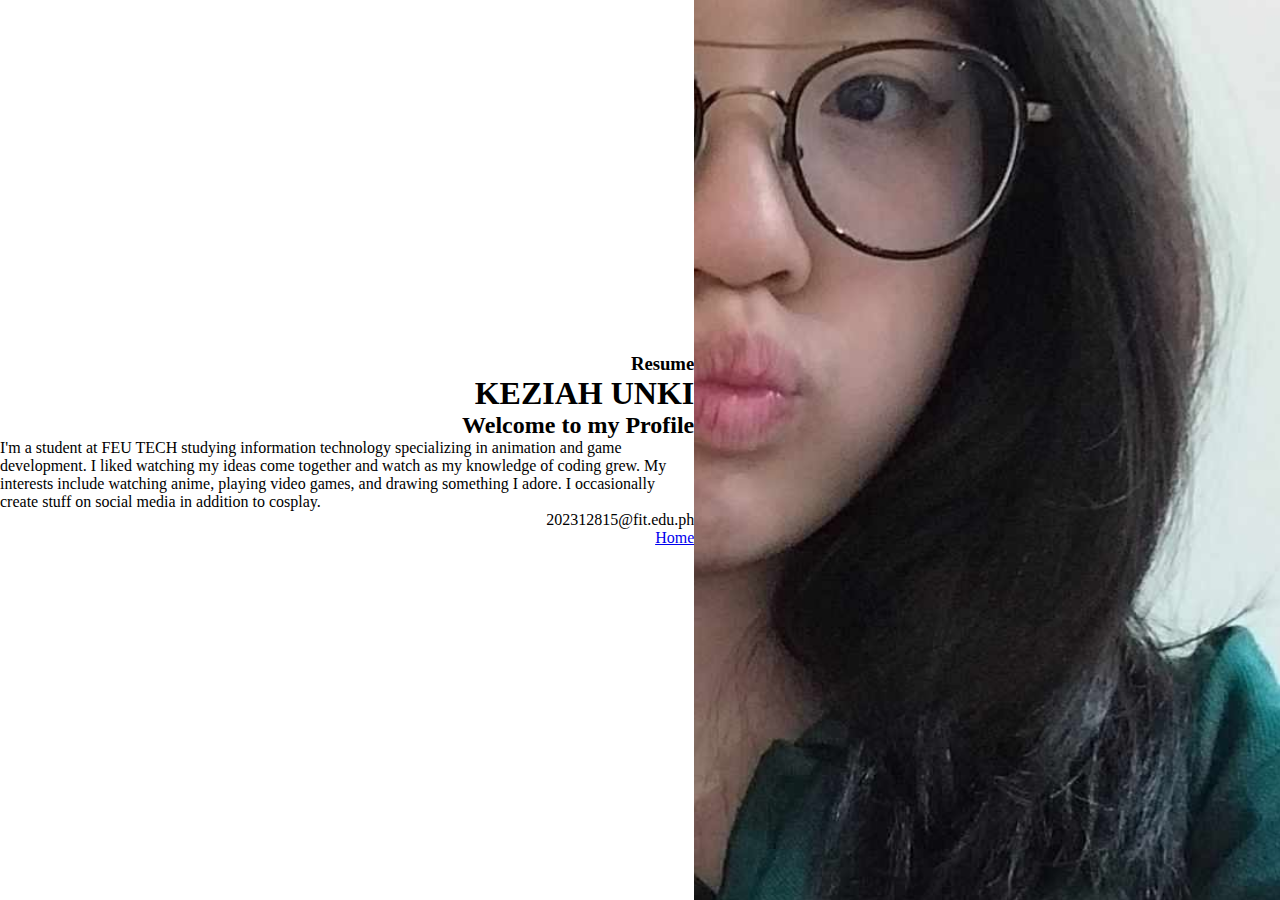
==== index.html @ bd9cda89 "feat(landing-page): Landing Page Layout done" ====
<!DOCTYPE html>
<html lang="en">
<head>
    <meta charset="UTF-8">
    <meta name="viewport" content="width=device-width, initial-scale=1.0">
    <title>Document</title>
    <link rel="stylesheet" href="./assets/css/style.css">
</head>
<body>
    <section id="landing-page">
        <div class="text">

            <h3>Resume</h3>
            <h1>KEZIAH UNKI</h1>
            <h2>Welcome to my Profile</h2>
            <p>I'm a student at FEU TECH studying information technology
                specializing in animation and game development. I liked watching
                my ideas come together and watch as my knowledge of coding grew.
                My interests include watching anime, playing video games,
                and drawing something I adore. I occasionally create stuff
                on social media in addition to cosplay. </p>
            <p>202312815@fit.edu.ph</p>

            <nav>
                <a href="#">Home</a>
            </nav>

        </div>

        <div class="image">
            <img class="keziah-01" src="./assets/img/keziah-01.jpg" alt="">
        </div>
    </section>
</body>
</html>
---- assets/css/style.css ----
* {
    box-sizing: border-box;
    margin: 0;
    padding: 0;
}  
#landing-page {
    display: flex;
    flex-direction: row;
    height: 100dvh;

    & .text {
        height: 100dvh;
        display: flex;
        flex-direction: column;
        justify-content: center;
        align-items: end;
        
    }

    & .image {
        overflow-x: hidden;
        width: 150dvw;
        
        & .keziah-01{
            
            object-fit: cover;
            object-position: -55dvw -68dvh;
            width: 104dvw;
            height: 100dvh;
          
        }
        
    }
}
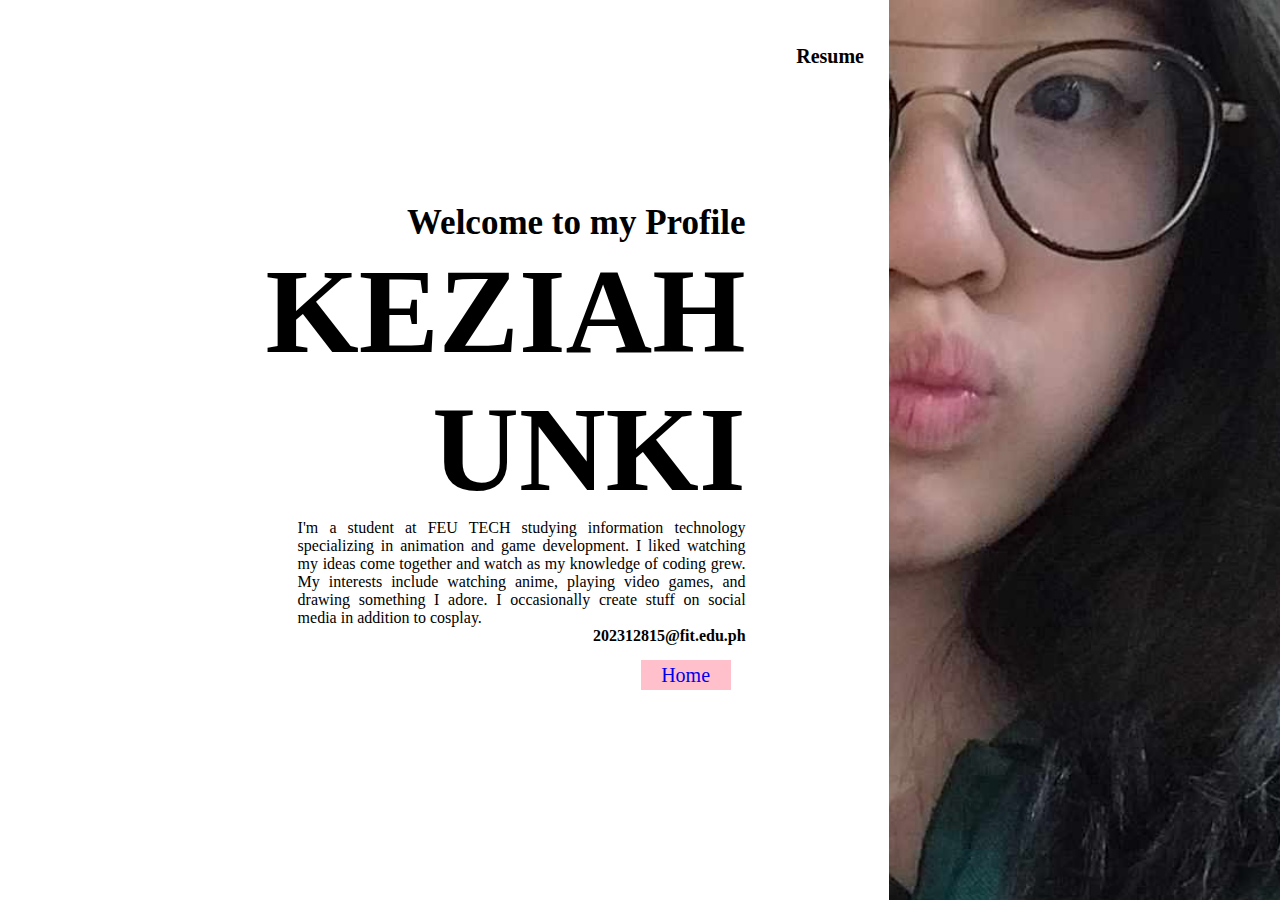
==== commit 43368c1f: "refactor(landing-page): Fixed Layout; added Text" ====
--- a/index.html
+++ b/index.html
@@ -9,21 +9,29 @@
 <body>
     <section id="landing-page">
         <div class="text">
+            <div class="sub title">
+                <h3>Resume</h3>
+            </div>
+           
+            <div class="middle title">
+                <h1>Welcome to my Profile</h1>
+                <h2>KEZIAH UNKI</h2>
+            </div>
 
-            <h3>Resume</h3>
-            <h1>KEZIAH UNKI</h1>
-            <h2>Welcome to my Profile</h2>
-            <p>I'm a student at FEU TECH studying information technology
-                specializing in animation and game development. I liked watching
-                my ideas come together and watch as my knowledge of coding grew.
-                My interests include watching anime, playing video games,
-                and drawing something I adore. I occasionally create stuff
-                on social media in addition to cosplay. </p>
-            <p>202312815@fit.edu.ph</p>
+            <div class="bottom title">
+                <p>I'm a student at FEU TECH studying information technology
+                    specializing in animation and game development. I liked watching
+                    my ideas come together and watch as my knowledge of coding grew.
+                    My interests include watching anime, playing video games,
+                    and drawing something I adore. I occasionally create stuff
+                    on social media in addition to cosplay. </p>
+                <h4>202312815@fit.edu.ph</h4>
+                
+                    <a href="./pages/about-me/index.html">Home</a>
+                
+            </div>
+            
 
-            <nav>
-                <a href="#">Home</a>
-            </nav>
 
         </div>
 
--- a/assets/css/style.css
+++ b/assets/css/style.css
@@ -10,15 +10,77 @@
 
     & .text {
         height: 100dvh;
+        width: 150dvw;
         display: flex;
         flex-direction: column;
-        justify-content: center;
-        align-items: end;
+        justify-content: space-around;
+        align-items: center;
+        margin-right: 25px ;
+
+        & .sub {
+            display: flex;
+            flex-direction: column;
+            align-items: end;
+            width: 96dvh;
+            margin: 5dvh 0dvh 10dvh 0dvh;
+
+            & > h3 {
+                font-size: 20px;
+                text-align: end;
+                
+            }
+        }
+
+        & .middle {
+
+            display: flex;
+            flex-direction: column;
+            align-items: end;
+            margin-top: 5dvh;
+
+            & > h1 {
+                font-size: 35px;
+            }
+
+            & > h2 {
+                font-size: 120px;
+                width: 49dvw;
+                text-align: end;
+
+            }
+        }
+
+        & .bottom {
+            display: flex;
+            flex-direction: column;
+            justify-content: center;
+            align-items: end;
+            margin-bottom: 29dvh;
+            margin-left: 14dvw;
+
+            & > p {
+                text-align: justify;
+                width: 35dvw;
+            }
+
+            & > a {
+                margin: 15px;
+                display: flex;
+                align-items: center;
+                justify-content: center;
+                height: 30px;
+                width: 90px;
+                background-color: pink;
+                text-decoration: none;
+                font-size: 20px;
+            }
+        }
         
     }
 
     & .image {
         overflow-x: hidden;
+        overflow-y: hidden;
         width: 150dvw;
         
         & .keziah-01{
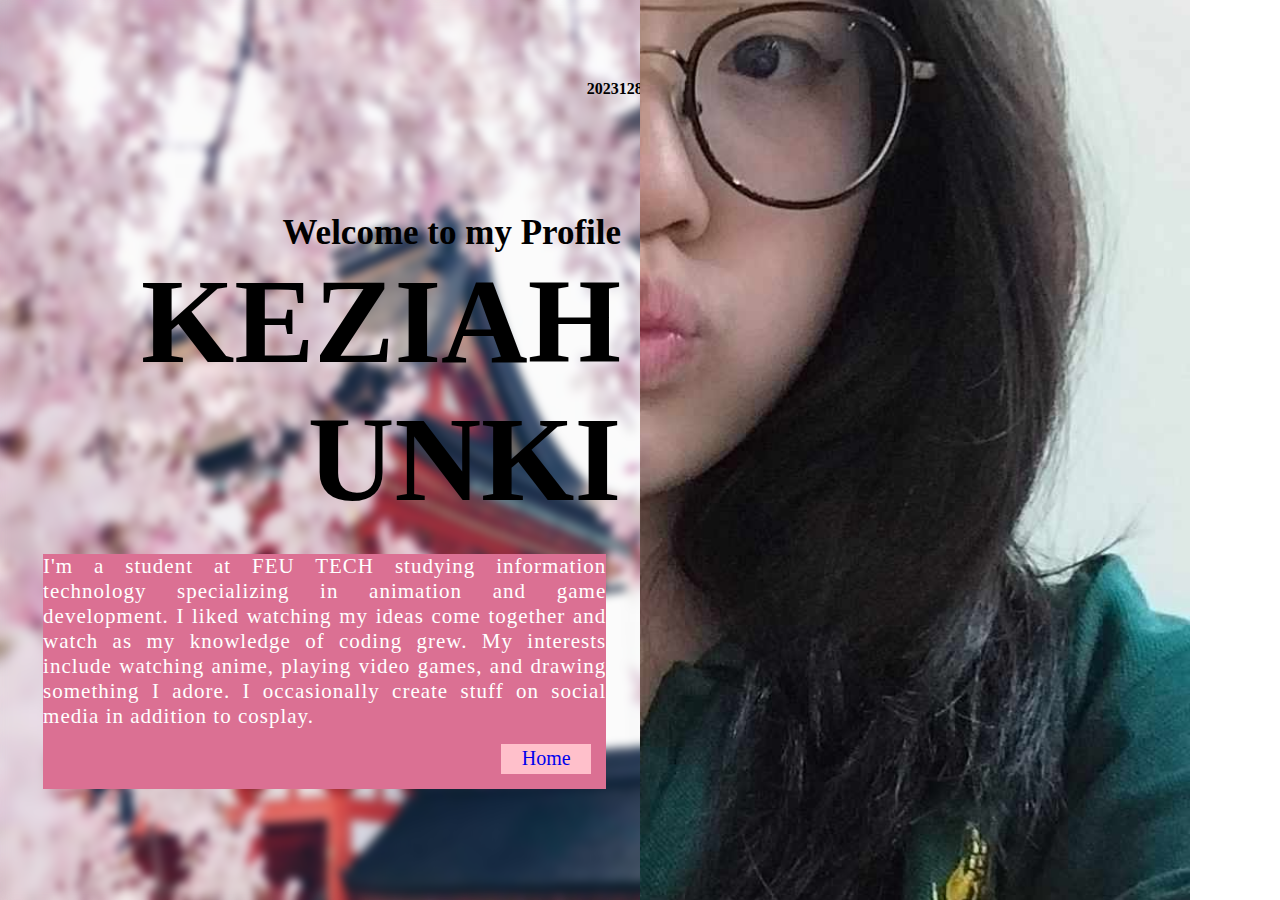
==== commit 776932dd: "refactor(landingpage): image background added" ====
--- a/index.html
+++ b/index.html
@@ -11,6 +11,8 @@
         <div class="text">
             <div class="sub title">
                 <h3>Resume</h3>
+                <h4>202312815@fit.edu.ph</h4>
+
             </div>
            
             <div class="middle title">
@@ -25,7 +27,6 @@
                     My interests include watching anime, playing video games,
                     and drawing something I adore. I occasionally create stuff
                     on social media in addition to cosplay. </p>
-                <h4>202312815@fit.edu.ph</h4>
                 
                     <a href="./pages/about-me/index.html">Home</a>
                 
--- a/assets/css/style.css
+++ b/assets/css/style.css
@@ -9,20 +9,37 @@
     height: 100dvh;
 
     & .text {
-        height: 100dvh;
-        width: 150dvw;
+        position: relative;
+        height: 94dvh;
+        width: 50dvw;
         display: flex;
         flex-direction: column;
         justify-content: space-around;
         align-items: center;
-        margin-right: 25px ;
+        padding-right: 25px ;
+
+        ::before{
+            content: " ";
+            position: absolute;
+            top: 0;
+            left: 0;
+            width: 150dvw;
+            height: 100dvh;
+            background-image: url(../img/background.jpg);
+            background-position: left;
+            background-size: 34% 121%; 
+            object-fit: contain;
+            background-repeat: no-repeat;
+            filter: blur(5px);
+            z-index: -1;
+        }
 
         & .sub {
             display: flex;
             flex-direction: column;
             align-items: end;
             width: 96dvh;
-            margin: 5dvh 0dvh 10dvh 0dvh;
+            margin: 5dvh 0dvh 5dvh 0dvh;
 
             & > h3 {
                 font-size: 20px;
@@ -53,14 +70,20 @@
         & .bottom {
             display: flex;
             flex-direction: column;
-            justify-content: center;
+            justify-content: end;
             align-items: end;
-            margin-bottom: 29dvh;
-            margin-left: 14dvw;
+            margin-bottom: 5dvh;
+            margin-right: 4px;
+            margin-left: 3dvw;
+            color: white;
+            background-color: palevioletred;
 
             & > p {
+                
                 text-align: justify;
-                width: 35dvw;
+                width: 44dvw;
+                letter-spacing: 1px;
+                font-size: 21px;
             }
 
             & > a {
@@ -81,14 +104,34 @@
     & .image {
         overflow-x: hidden;
         overflow-y: hidden;
-        width: 150dvw;
+        position: relative;
+        height: 100dvh;
+        width: 50dvw;
         
+        ::before{
+            content: " ";
+            position: absolute;
+            top: 0;
+            right:0;
+            width: 150dvw;
+            height: 100dvh;
+            background-image: url(../img/background.jpg);
+            background-position: right;
+            background-size: contain; 
+            background-repeat: no-repeat;
+            filter: blur(5px);
+            
+        }
+
         & .keziah-01{
             
             object-fit: cover;
             object-position: -55dvw -68dvh;
-            width: 104dvw;
+            width: 98dvw;
             height: 100dvh;
+           
+
+            
           
         }
         
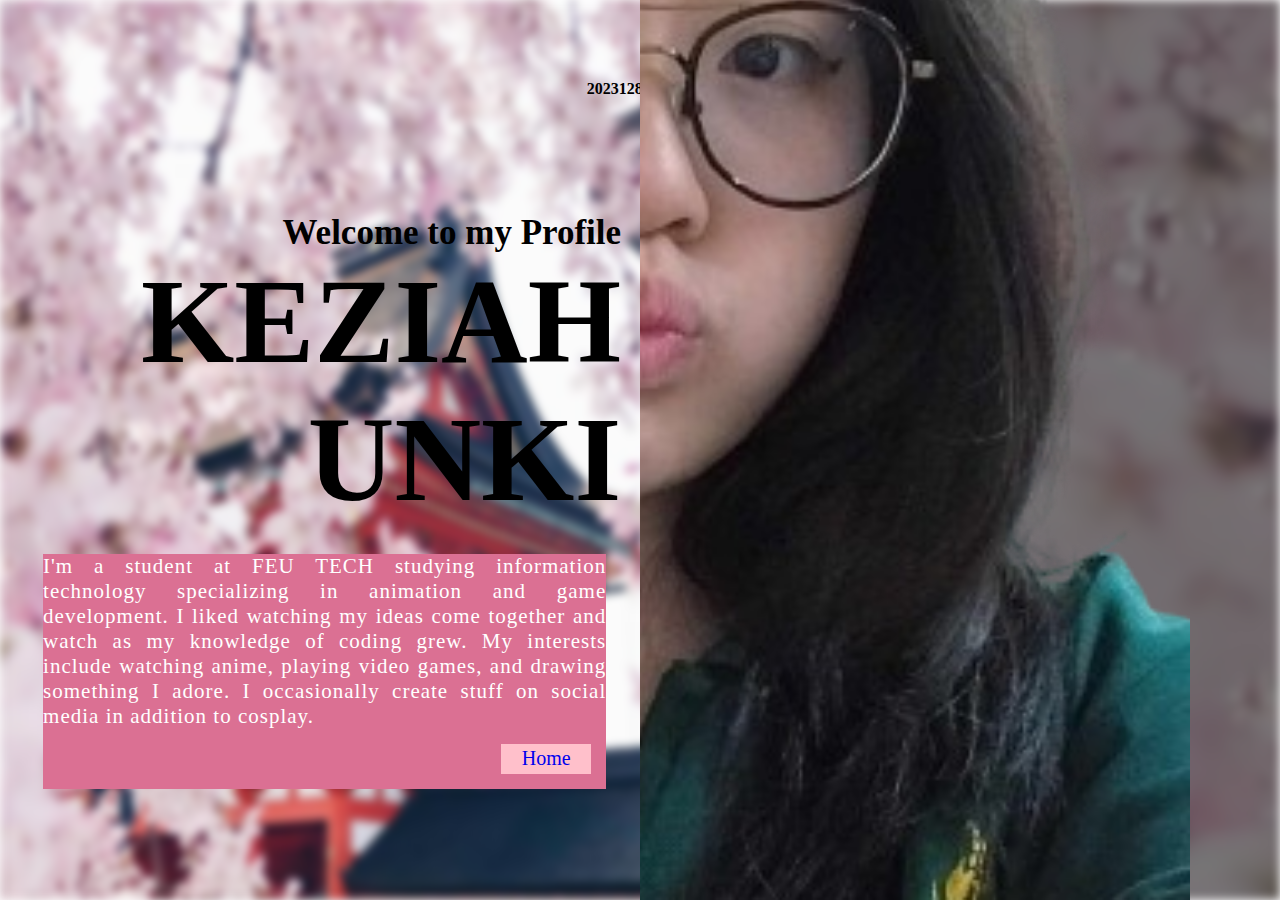
==== commit b926e71e: "fix(landing-page): before background image fixed" ====
--- a/index.html
+++ b/index.html
@@ -37,7 +37,7 @@
         </div>
 
         <div class="image">
-            <img class="keziah-01" src="./assets/img/keziah-01.jpg" alt="">
+            <img class="keziah-01" src="./assets/img/keziah-01-bg.png" alt="">
         </div>
     </section>
 </body>
--- a/assets/css/style.css
+++ b/assets/css/style.css
@@ -18,7 +18,7 @@
         align-items: center;
         padding-right: 25px ;
 
-        ::before{
+        &::before{
             content: " ";
             position: absolute;
             top: 0;
@@ -108,7 +108,7 @@
         height: 100dvh;
         width: 50dvw;
         
-        ::before{
+        &::before{
             content: " ";
             position: absolute;
             top: 0;
@@ -116,11 +116,12 @@
             width: 150dvw;
             height: 100dvh;
             background-image: url(../img/background.jpg);
-            background-position: right;
-            background-size: contain; 
+            background-position: left;
+            background-size: cover; 
             background-repeat: no-repeat;
-            filter: blur(5px);
-            
+            filter: blur(5px) brightness(0.5) contrast(0.7) ;
+            transform: scaleX(-1); /* flip vertically */
+            z-index: -1;
         }
 
         & .keziah-01{
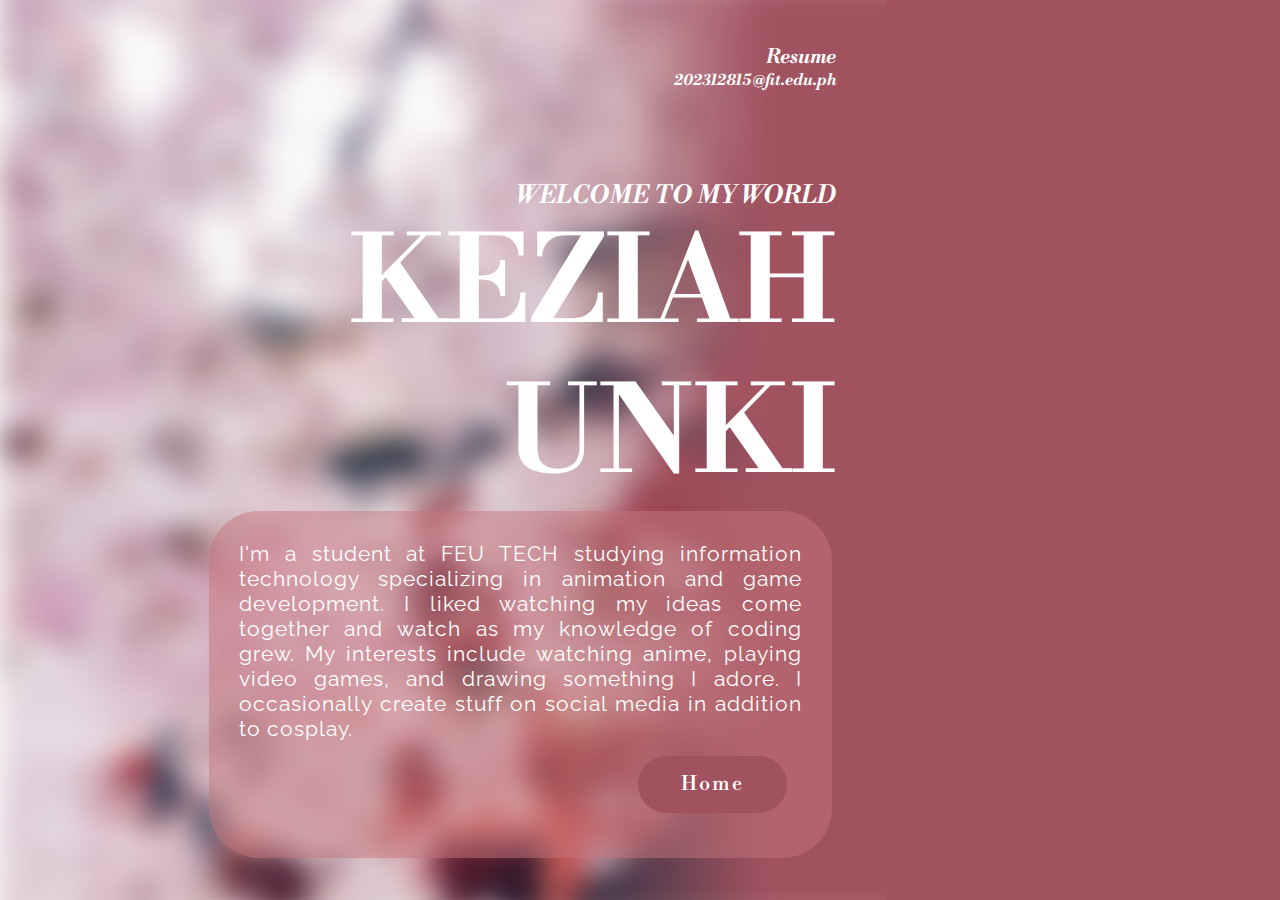
==== commit 1880d553: "refactor(landing-page): Layour size cchange" ====
--- a/index.html
+++ b/index.html
@@ -5,6 +5,10 @@
     <meta name="viewport" content="width=device-width, initial-scale=1.0">
     <title>Document</title>
     <link rel="stylesheet" href="./assets/css/style.css">
+    <script defer src="./assets/js/script.js"></script>
+    <link rel="preconnect" href="https://fonts.googleapis.com">
+<link rel="preconnect" href="https://fonts.gstatic.com" crossorigin>
+<link href="https://fonts.googleapis.com/css2?family=Libre+Bodoni:ital,wght@0,400..700;1,400..700&family=Raleway:ital,wght@0,100..900;1,100..900&display=swap" rel="stylesheet">
 </head>
 <body>
     <section id="landing-page">
@@ -16,7 +20,7 @@
             </div>
            
             <div class="middle title">
-                <h1>Welcome to my Profile</h1>
+                <h1>WELCOME TO MY WORLD</h1>
                 <h2>KEZIAH UNKI</h2>
             </div>
 
--- a/assets/css/style.css
+++ b/assets/css/style.css
@@ -9,28 +9,29 @@
     height: 100dvh;
 
     & .text {
+        overflow-x: hidden;
+        overflow-y: hidden;
         position: relative;
-        height: 94dvh;
-        width: 50dvw;
+        height: 100dvh;
+        width: 110dvw;
         display: flex;
         flex-direction: column;
         justify-content: space-around;
-        align-items: center;
-        padding-right: 25px ;
+        align-items: flex-end;
+        padding-right: 50px;
 
         &::before{
             content: " ";
             position: absolute;
-            top: 0;
             left: 0;
-            width: 150dvw;
-            height: 100dvh;
-            background-image: url(../img/background.jpg);
+            width: 250dvw;
+            height: 105dvh;
+            background-image: linear-gradient(to left, #a1525f 30%, transparent 50%), url(../img/background.jpg);
             background-position: left;
             background-size: 34% 121%; 
             object-fit: contain;
             background-repeat: no-repeat;
-            filter: blur(5px);
+            filter: blur(15px);
             z-index: -1;
         }
 
@@ -40,11 +41,12 @@
             align-items: end;
             width: 96dvh;
             margin: 5dvh 0dvh 5dvh 0dvh;
-
+            font-family: "Libre Bodoni", serif;
+            font-style: italic;
+            color: white;
             & > h3 {
                 font-size: 20px;
                 text-align: end;
-                
             }
         }
 
@@ -54,12 +56,16 @@
             flex-direction: column;
             align-items: end;
             margin-top: 5dvh;
+            color: white;
 
             & > h1 {
-                font-size: 35px;
+                font-family: "Libre Bodoni", serif;
+                font-style: italic;
+                font-size: 25px;
             }
 
             & > h2 {
+                font-family: "Libre Bodoni", serif;
                 font-size: 120px;
                 width: 49dvw;
                 text-align: end;
@@ -69,17 +75,20 @@
 
         & .bottom {
             display: flex;
+            padding: 30px;
             flex-direction: column;
             justify-content: end;
             align-items: end;
             margin-bottom: 5dvh;
             margin-right: 4px;
-            margin-left: 3dvw;
+            margin-left: 1dvw;
             color: white;
-            background-color: palevioletred;
+            background-color: #c5757c7e;
+            border-radius: 50px;
+
 
             & > p {
-                
+                font-family: "Raleway", sans-serif;
                 text-align: justify;
                 width: 44dvw;
                 letter-spacing: 1px;
@@ -87,16 +96,29 @@
             }
 
             & > a {
+                height: 57px;
+                width: 149px;
+                font-family: "Libre Bodoni", serif;
+                letter-spacing: 2px;
                 margin: 15px;
                 display: flex;
                 align-items: center;
                 justify-content: center;
-                height: 30px;
-                width: 90px;
-                background-color: pink;
+                border-radius: 50px;
+                color: white;
+                background-color: #a1525f;
                 text-decoration: none;
                 font-size: 20px;
-            }
+                transition: all ease-in-out 0.5s;
+              
+                &:active {
+                  background-color: #683a46;
+                }
+              
+                &:hover {
+                  transform: translate(0px, -5px); /* move up on hover */
+                }
+              }
         }
         
     }
@@ -107,33 +129,31 @@
         position: relative;
         height: 100dvh;
         width: 50dvw;
+        background-color: #a1525f;
+   
+        &.active {
+            background-color:#a1525f;
+          }
         
-        &::before{
-            content: " ";
-            position: absolute;
-            top: 0;
-            right:0;
-            width: 150dvw;
-            height: 100dvh;
-            background-image: url(../img/background.jpg);
-            background-position: left;
-            background-size: cover; 
-            background-repeat: no-repeat;
-            filter: blur(5px) brightness(0.5) contrast(0.7) ;
-            transform: scaleX(-1); /* flip vertically */
-            z-index: -1;
-        }
+        
+          &.active .keziah-01 {
+            transition: all ease-out 2s;
+            opacity: 100%;
+        
+          }
+
+
+       
+
+        
 
         & .keziah-01{
-            
+            opacity: 0%;
             object-fit: cover;
-            object-position: -55dvw -68dvh;
-            width: 98dvw;
+            object-position: -39dvw -47dvh;
+            width: 70dvw;
             height: 100dvh;
-           
-
-            
-          
+    
         }
         
     }
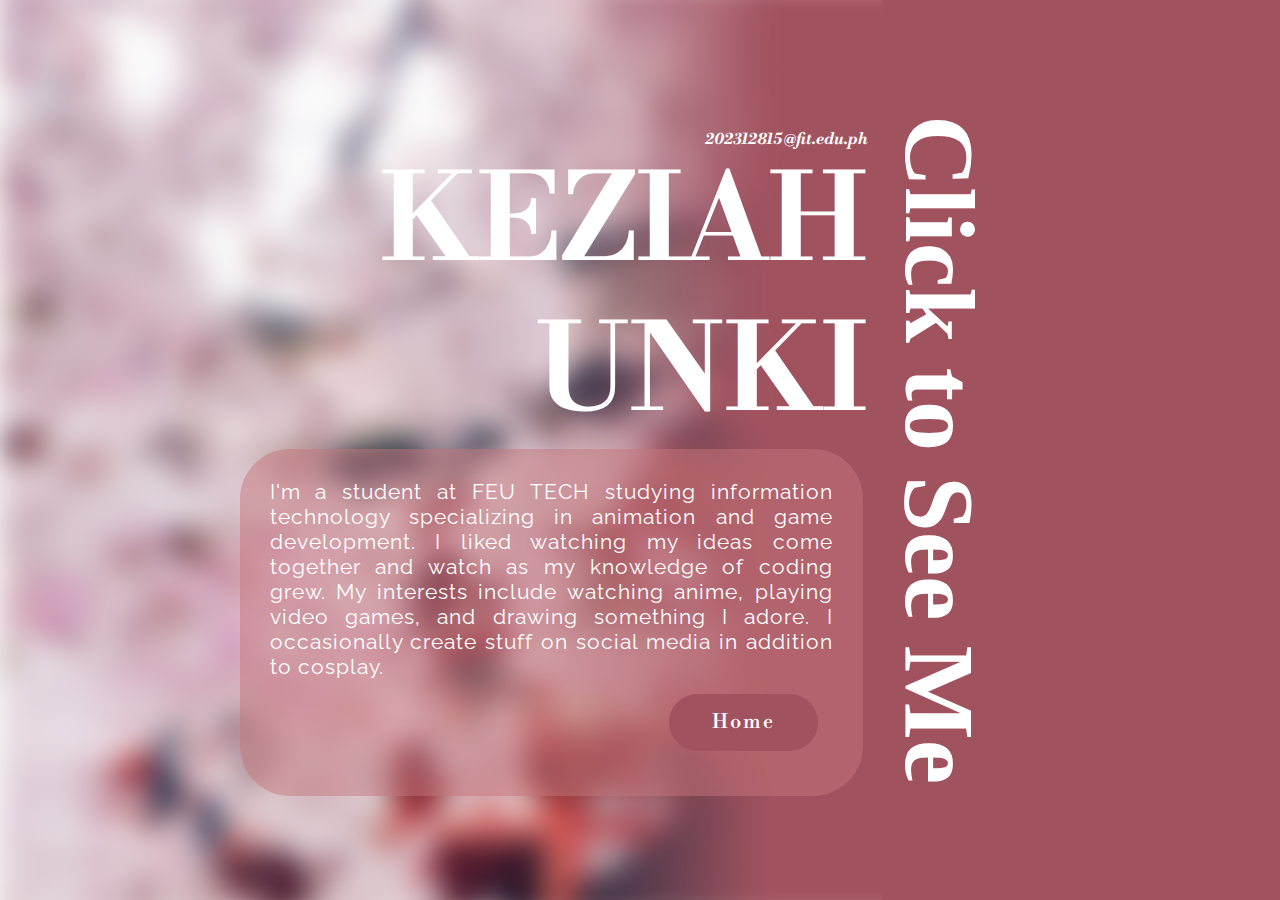
==== commit 18255b70: "feat(landing-page): Added Text" ====
--- a/index.html
+++ b/index.html
@@ -14,13 +14,12 @@
     <section id="landing-page">
         <div class="text">
             <div class="sub title">
-                <h3>Resume</h3>
+               
                 <h4>202312815@fit.edu.ph</h4>
 
             </div>
            
             <div class="middle title">
-                <h1>WELCOME TO MY WORLD</h1>
                 <h2>KEZIAH UNKI</h2>
             </div>
 
@@ -41,6 +40,7 @@
         </div>
 
         <div class="image">
+            <h1>Click to See Me</h1>
             <img class="keziah-01" src="./assets/img/keziah-01-bg.png" alt="">
         </div>
     </section>
--- a/assets/css/style.css
+++ b/assets/css/style.css
@@ -16,9 +16,9 @@
         width: 110dvw;
         display: flex;
         flex-direction: column;
-        justify-content: space-around;
+        justify-content: center;
         align-items: flex-end;
-        padding-right: 50px;
+        padding-right:15px;
 
         &::before{
             content: " ";
@@ -40,10 +40,13 @@
             flex-direction: column;
             align-items: end;
             width: 96dvh;
-            margin: 5dvh 0dvh 5dvh 0dvh;
             font-family: "Libre Bodoni", serif;
             font-style: italic;
             color: white;
+            padding-top: 25px;
+
+           
+
             & > h3 {
                 font-size: 20px;
                 text-align: end;
@@ -55,7 +58,6 @@
             display: flex;
             flex-direction: column;
             align-items: end;
-            margin-top: 5dvh;
             color: white;
 
             & > h1 {
@@ -79,7 +81,6 @@
             flex-direction: column;
             justify-content: end;
             align-items: end;
-            margin-bottom: 5dvh;
             margin-right: 4px;
             margin-left: 1dvw;
             color: white;
@@ -139,13 +140,23 @@
           &.active .keziah-01 {
             transition: all ease-out 2s;
             opacity: 100%;
-        
           }
 
+          &.active h1{
+            opacity: 0%;
+          }
 
+          & > h1{
+            writing-mode: vertical-rl;
+            text-orientation:sideways-right;
+            position: absolute;
+            display: flex;
+            justify-content:center;
+            height: 100dvh;
+            font-size: 100px;
+            color: white;
+        }
        
-
-        
 
         & .keziah-01{
             opacity: 0%;
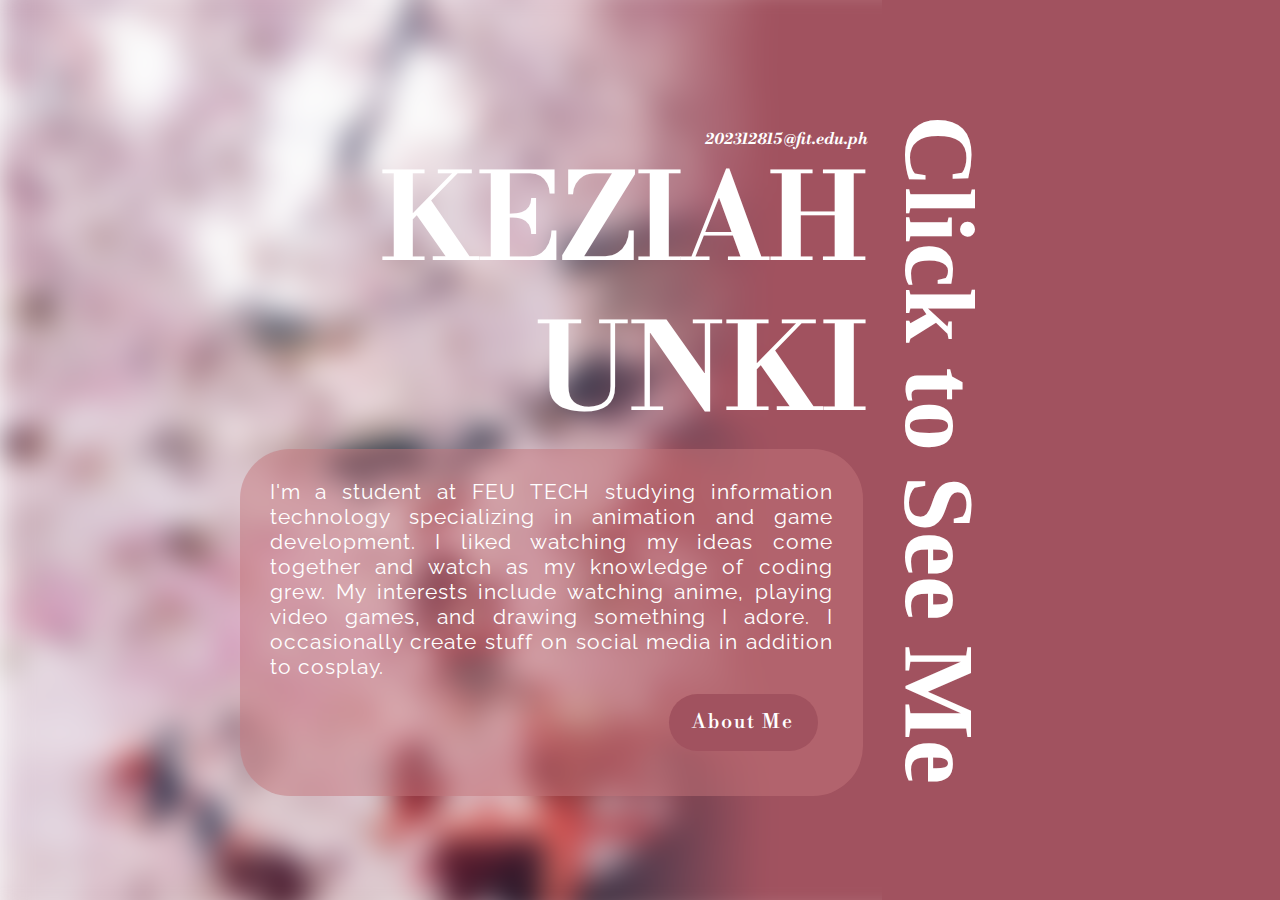
==== commit 9a527ed0: "refactor(landing-page): change text" ====
--- a/index.html
+++ b/index.html
@@ -31,7 +31,7 @@
                     and drawing something I adore. I occasionally create stuff
                     on social media in addition to cosplay. </p>
                 
-                    <a href="./pages/about-me/index.html">Home</a>
+                    <a href="./pages/about-me/index.html">About Me</a>
                 
             </div>
             
